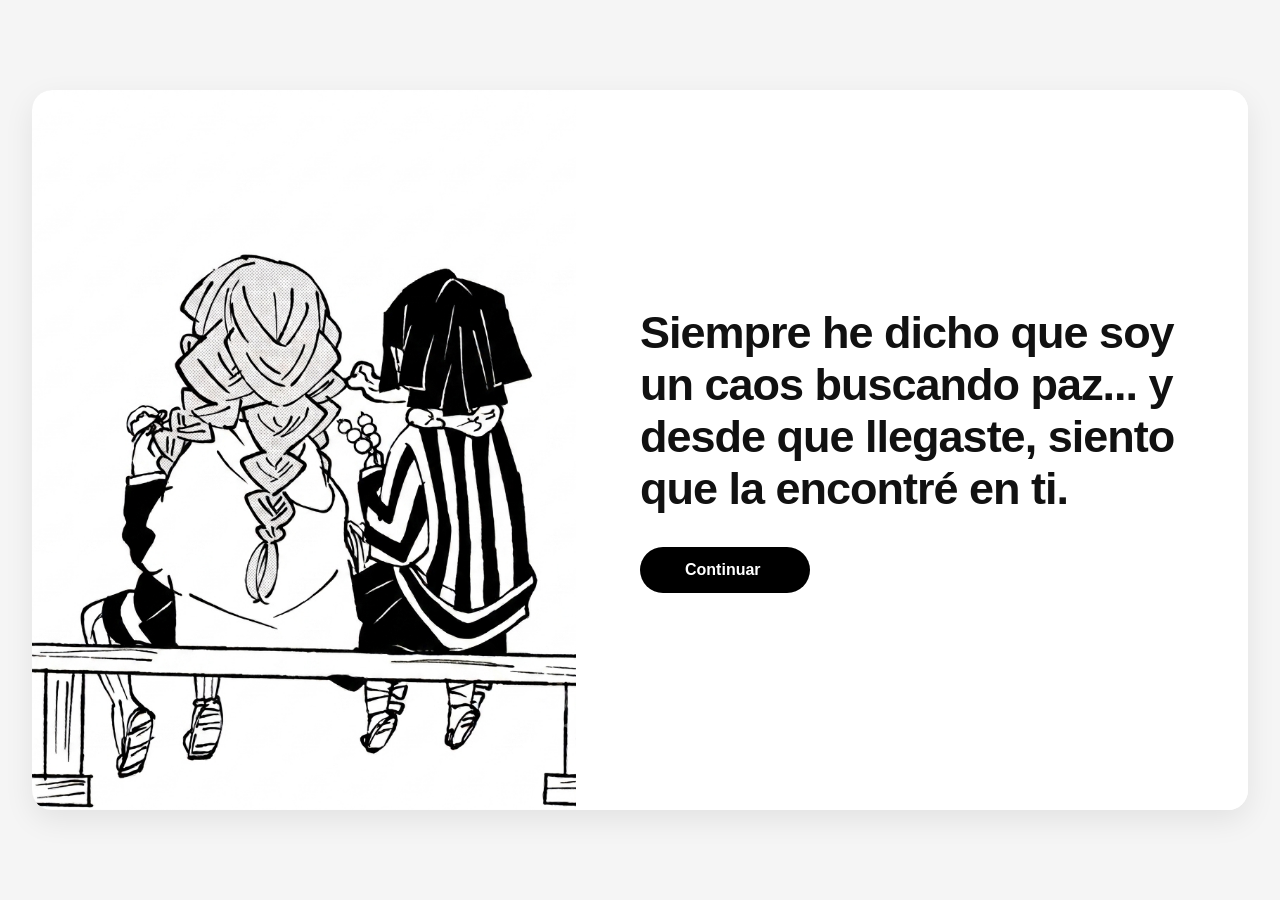
==== index.html @ dc8efa6d "Rename inicio.html to index.html" ====
<!DOCTYPE html>
<html lang="es">
<head>
    <meta charset="UTF-8">
    <meta name="viewport" content="width=device-width, initial-scale=1.0">
    <title>Inicio</title>
    <link rel="stylesheet" href="/inicio.css">
</head>
<body>

    <section class="contenedor-gigante">
        <!-- Lado Izquierdo: Imagen -->
        <div class="columna-imagen">
            <img src="/MO.png" alt="Imagen de gran tamaño">
        </div>

        <!-- Lado Derecho: Texto -->
        <div class="columna-texto">
            <h2>
                Siempre he dicho que soy un 
                caos buscando paz... y desde 
                que llegaste, siento que la 
                encontré en ti.</h2>
                <a href="poema.html" class="btn-explore">Continuar</a>
        </div>
    </section>

</body>
</html>
---- inicio.css ----
* {
            box-sizing: border-box;
            margin: 0;
            padding: 0;
        }

        body {
            font-family: 'Segoe UI', Tahoma, Geneva, Verdana, sans-serif;
            background-color: #f5f5f5;
            color: #222;
            display: flex;
            justify-content: center;
            align-items: center;
            min-height: 100vh;
        }

        /* Contenedor principal gigante */
        .contenedor-gigante {
            display: flex;
            width: 95%; /* Ocupa casi todo el ancho de la pantalla */
            max-width: 1600px; /* Límite máximo para pantallas muy grandes */
            min-height: 80vh; /* Altura mínima del 80% de la ventana del navegador */
            background-color: #ffffff;
            border-radius: 20px; /* Bordes más redondeados */
            overflow: hidden;
            box-shadow: 0 10px 30px rgba(0, 0, 0, 0.08);
        }

        /* Columnas al 50% cada una */
        .columna-imagen, 
        .columna-texto {
            flex: 1;
            width: 50%;
        }

        /* Lado de la Imagen */
        .columna-imagen {
            background-color: #e0e0e0;
            position: relative;
        }

        .columna-imagen img {
            width: 100%;
            height: 100%;
            object-fit: cover; /* Mantiene la proporción de la imagen sin deformarla */
            display: block;
        }

        /* Lado del Texto (Agrandado) */
        .columna-texto {
            padding: 5rem 4rem; /* Mucho más espacio alrededor del texto */
            display: flex;
            flex-direction: column;
            justify-content: center;
            background-color: #ffffff;
        }

        /* Título más grande e imponente */
        .columna-texto h2 {
            font-size: 45px; /* Tamaño de letra gigante */
            font-weight: 800;
            line-weight: 1.2;
            margin-bottom: 2rem;
            color: #111;
            letter-spacing: -1px;
            
        }

        /* Párrafo con más cuerpo y legibilidad */
        .columna-texto p {
            font-size: 1.25rem; /* Texto más grande */
            line-height: 1.8; /* Más espacio entre líneas */
            color: #555;
            max-width: 650px; /* Evita que las líneas de texto sean infinitas y cansen la vista */
        }

        /* Adaptación para pantallas medianas y móviles */
        @media (max-width: 1024px) {
            .columna-texto h2 {
                font-size: 2.5rem;
            }
            .columna-texto {
                padding: 3rem;
            }
        }

        @media (max-width: 768px) {
            .contenedor-gigante {
                flex-direction: column; /* Se apila en vertical en celulares */
                min-height: auto;
                margin: 20px 0;
            }

            .columna-imagen, 
            .columna-texto {
                width: 100%;
            }

            .columna-imagen {
                height: 400px; /* Altura generosa para la foto en móvil */
            }

            .columna-texto {
                padding: 3rem 2rem;
            }

            .columna-texto h2 {
                font-size: 2.2rem;
            }
        }
        .btn-explore{
            width: 170px;
            display: inline-block;
            background-color: #000000;
            color: #ffffff;
            font-size: 12pt;
            font-weight: 600;
            padding: 14px 45px;
            text-decoration: none;
            border-radius: 30px; /* Estilo píldora idéntico al botón Explore de la imagen */
            transition: background-color 0.2s;}
            .btn-explore:hover{
                background-color: #ffffff;
                color: #000000;
                border: 2px solid #000000;
                border-radius: 30px;
            }
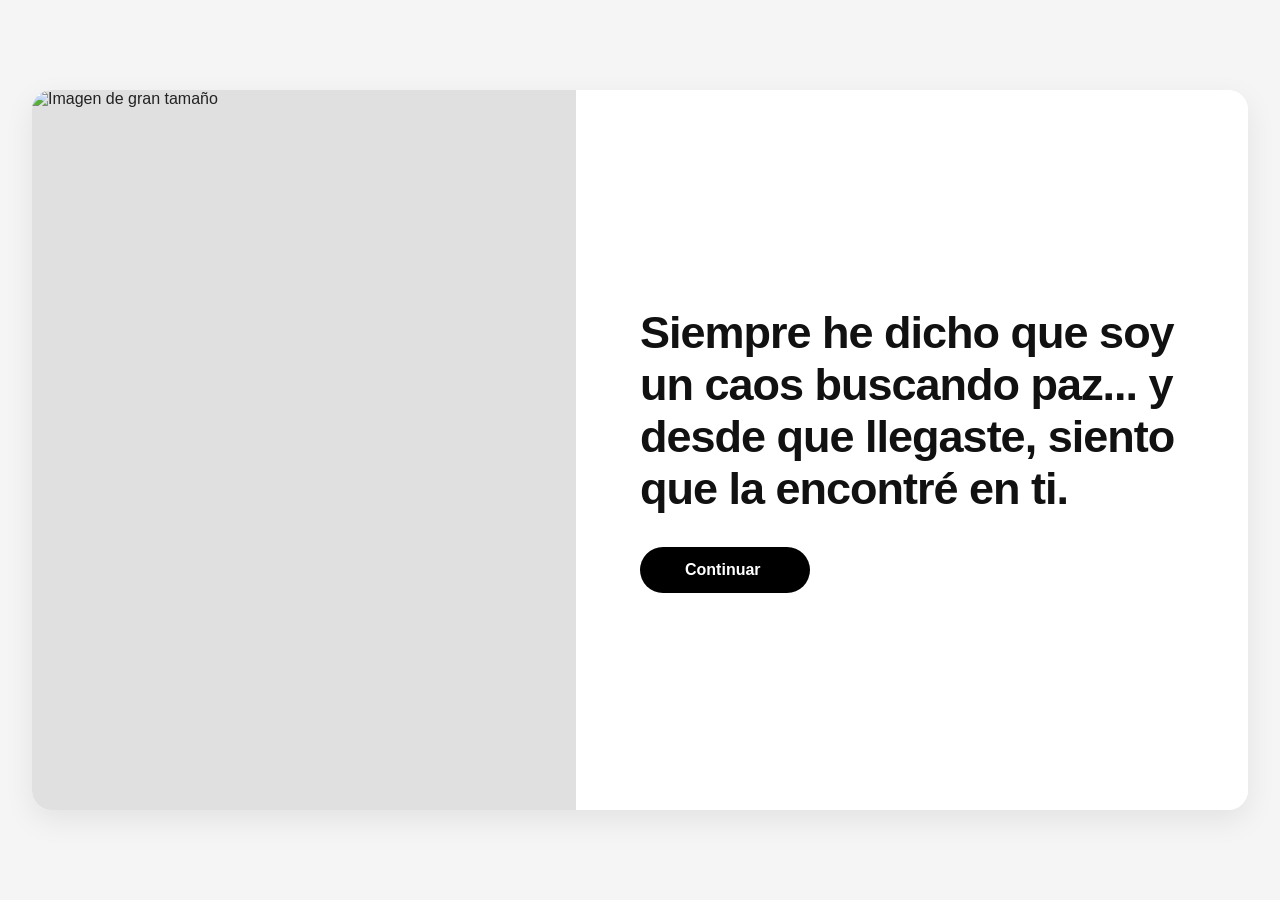
==== commit 0c031ed2: "Update index.html" ====
--- a/index.html
+++ b/index.html
@@ -4,14 +4,142 @@
     <meta charset="UTF-8">
     <meta name="viewport" content="width=device-width, initial-scale=1.0">
     <title>Inicio</title>
-    <link rel="stylesheet" href="/inicio.css">
+    <style>
+        * {
+            box-sizing: border-box;
+            margin: 0;
+            padding: 0;
+        }
+
+        body {
+            font-family: 'Segoe UI', Tahoma, Geneva, Verdana, sans-serif;
+            background-color: #f5f5f5;
+            color: #222;
+            display: flex;
+            justify-content: center;
+            align-items: center;
+            min-height: 100vh;
+        }
+
+        /* Contenedor principal gigante */
+        .contenedor-gigante {
+            display: flex;
+            width: 95%; /* Ocupa casi todo el ancho de la pantalla */
+            max-width: 1600px; /* Límite máximo para pantallas muy grandes */
+            min-height: 80vh; /* Altura mínima del 80% de la ventana del navegador */
+            background-color: #ffffff;
+            border-radius: 20px; /* Bordes más redondeados */
+            overflow: hidden;
+            box-shadow: 0 10px 30px rgba(0, 0, 0, 0.08);
+        }
+
+        /* Columnas al 50% cada una */
+        .columna-imagen, 
+        .columna-texto {
+            flex: 1;
+            width: 50%;
+        }
+
+        /* Lado de la Imagen */
+        .columna-imagen {
+            background-color: #e0e0e0;
+            position: relative;
+        }
+
+        .columna-imagen img {
+            width: 100%;
+            height: 100%;
+            object-fit: cover; /* Mantiene la proporción de la imagen sin deformarla */
+            display: block;
+        }
+
+        /* Lado del Texto (Agrandado) */
+        .columna-texto {
+            padding: 5rem 4rem; /* Mucho más espacio alrededor del texto */
+            display: flex;
+            flex-direction: column;
+            justify-content: center;
+            background-color: #ffffff;
+        }
+
+        /* Título más grande e imponente */
+        .columna-texto h2 {
+            font-size: 45px; /* Tamaño de letra gigante */
+            font-weight: 800;
+            line-weight: 1.2;
+            margin-bottom: 2rem;
+            color: #111;
+            letter-spacing: -1px;
+            
+        }
+
+        /* Párrafo con más cuerpo y legibilidad */
+        .columna-texto p {
+            font-size: 1.25rem; /* Texto más grande */
+            line-height: 1.8; /* Más espacio entre líneas */
+            color: #555;
+            max-width: 650px; /* Evita que las líneas de texto sean infinitas y cansen la vista */
+        }
+
+        /* Adaptación para pantallas medianas y móviles */
+        @media (max-width: 1024px) {
+            .columna-texto h2 {
+                font-size: 2.5rem;
+            }
+            .columna-texto {
+                padding: 3rem;
+            }
+        }
+
+        @media (max-width: 768px) {
+            .contenedor-gigante {
+                flex-direction: column; /* Se apila en vertical en celulares */
+                min-height: auto;
+                margin: 20px 0;
+            }
+
+            .columna-imagen, 
+            .columna-texto {
+                width: 100%;
+            }
+
+            .columna-imagen {
+                height: 400px; /* Altura generosa para la foto en móvil */
+            }
+
+            .columna-texto {
+                padding: 3rem 2rem;
+            }
+
+            .columna-texto h2 {
+                font-size: 2.2rem;
+            }
+        }
+        .btn-explore{
+            width: 170px;
+            display: inline-block;
+            background-color: #000000;
+            color: #ffffff;
+            font-size: 12pt;
+            font-weight: 600;
+            padding: 14px 45px;
+            text-decoration: none;
+            border-radius: 30px; /* Estilo píldora idéntico al botón Explore de la imagen */
+            transition: background-color 0.2s;}
+            .btn-explore:hover{
+                background-color: #ffffff;
+                color: #000000;
+                border: 2px solid #000000;
+                border-radius: 30px;
+            }
+    </style>
 </head>
 <body>
 
     <section class="contenedor-gigante">
         <!-- Lado Izquierdo: Imagen -->
         <div class="columna-imagen">
-            <img src="/MO.png" alt="Imagen de gran tamaño">
+            <img src="mo.png" alt="Imagen de gran tamaño">
         </div>
 
         <!-- Lado Derecho: Texto -->
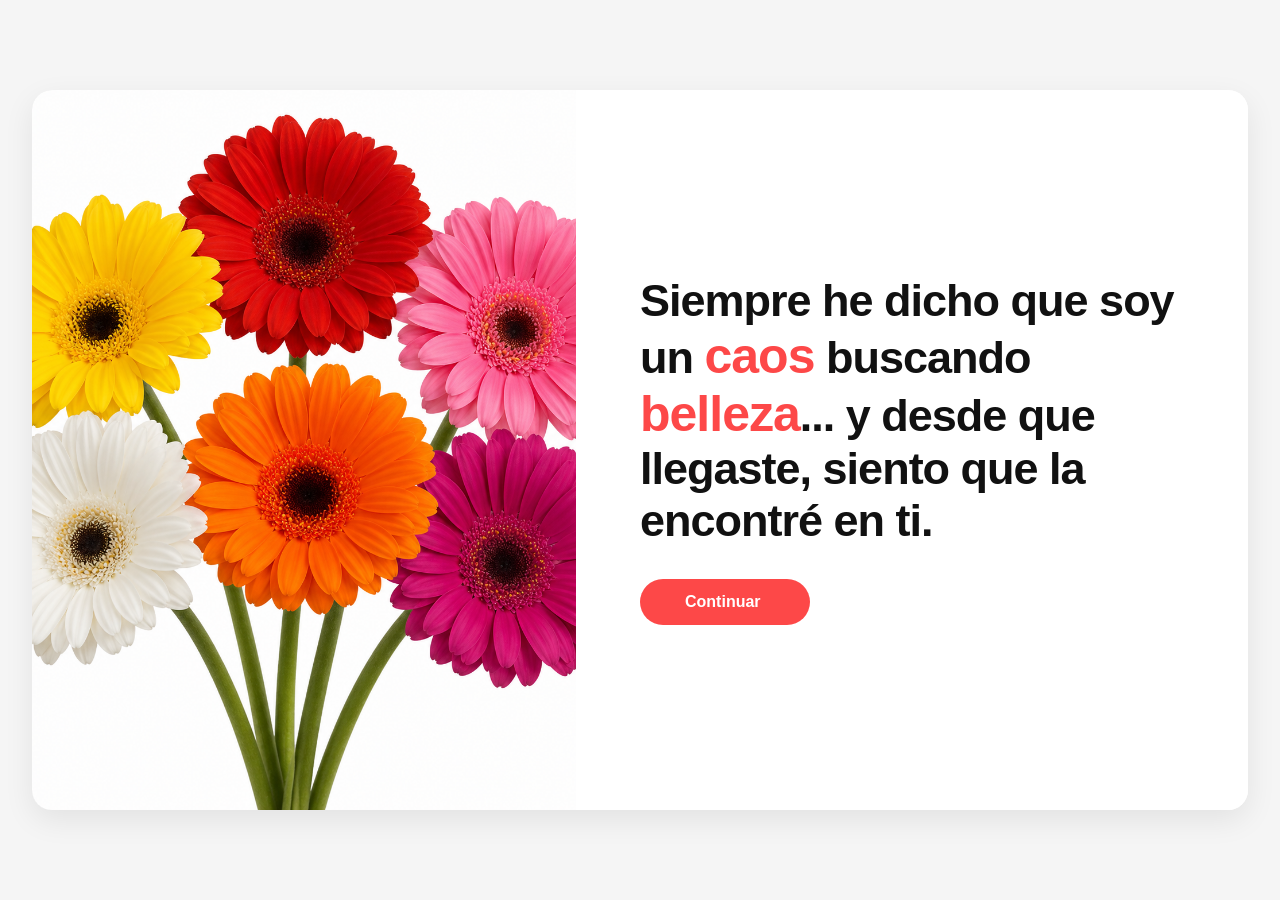
==== commit 7b64abd6: "Add files via upload" ====
--- a/index.html
+++ b/index.html
@@ -62,9 +62,9 @@
             background-color: #ffffff;
         }
 
-        /* Título más grande e imponente */
+        /* Titulo mas grande e imponente */
         .columna-texto h2 {
-            font-size: 45px; /* Tamaño de letra gigante */
+            font-size: 45px; /* Tamano de letra gigante */
             font-weight: 800;
             line-weight: 1.2;
             margin-bottom: 2rem;
@@ -118,7 +118,7 @@
         .btn-explore{
             width: 170px;
             display: inline-block;
-            background-color: #000000;
+            background-color: rgb(253, 72, 72);
             color: #ffffff;
             font-size: 12pt;
             font-weight: 600;
@@ -139,14 +139,14 @@
     <section class="contenedor-gigante">
         <!-- Lado Izquierdo: Imagen -->
         <div class="columna-imagen">
-            <img src="mo.png" alt="Imagen de gran tamaño">
+            <img src="/gerbera-removebg-preview.png" alt="Imagen de gran tamaño">
         </div>
 
         <!-- Lado Derecho: Texto -->
         <div class="columna-texto">
             <h2>
                 Siempre he dicho que soy un 
-                caos buscando paz... y desde 
+                <span style="font-size: 50px; color: rgb(253, 72, 72);">caos</span> buscando <span style="font-size: 50px; color: rgb(253, 72, 72);">belleza</span>... y desde 
                 que llegaste, siento que la 
                 encontré en ti.</h2>
                 <a href="poema.html" class="btn-explore">Continuar</a>
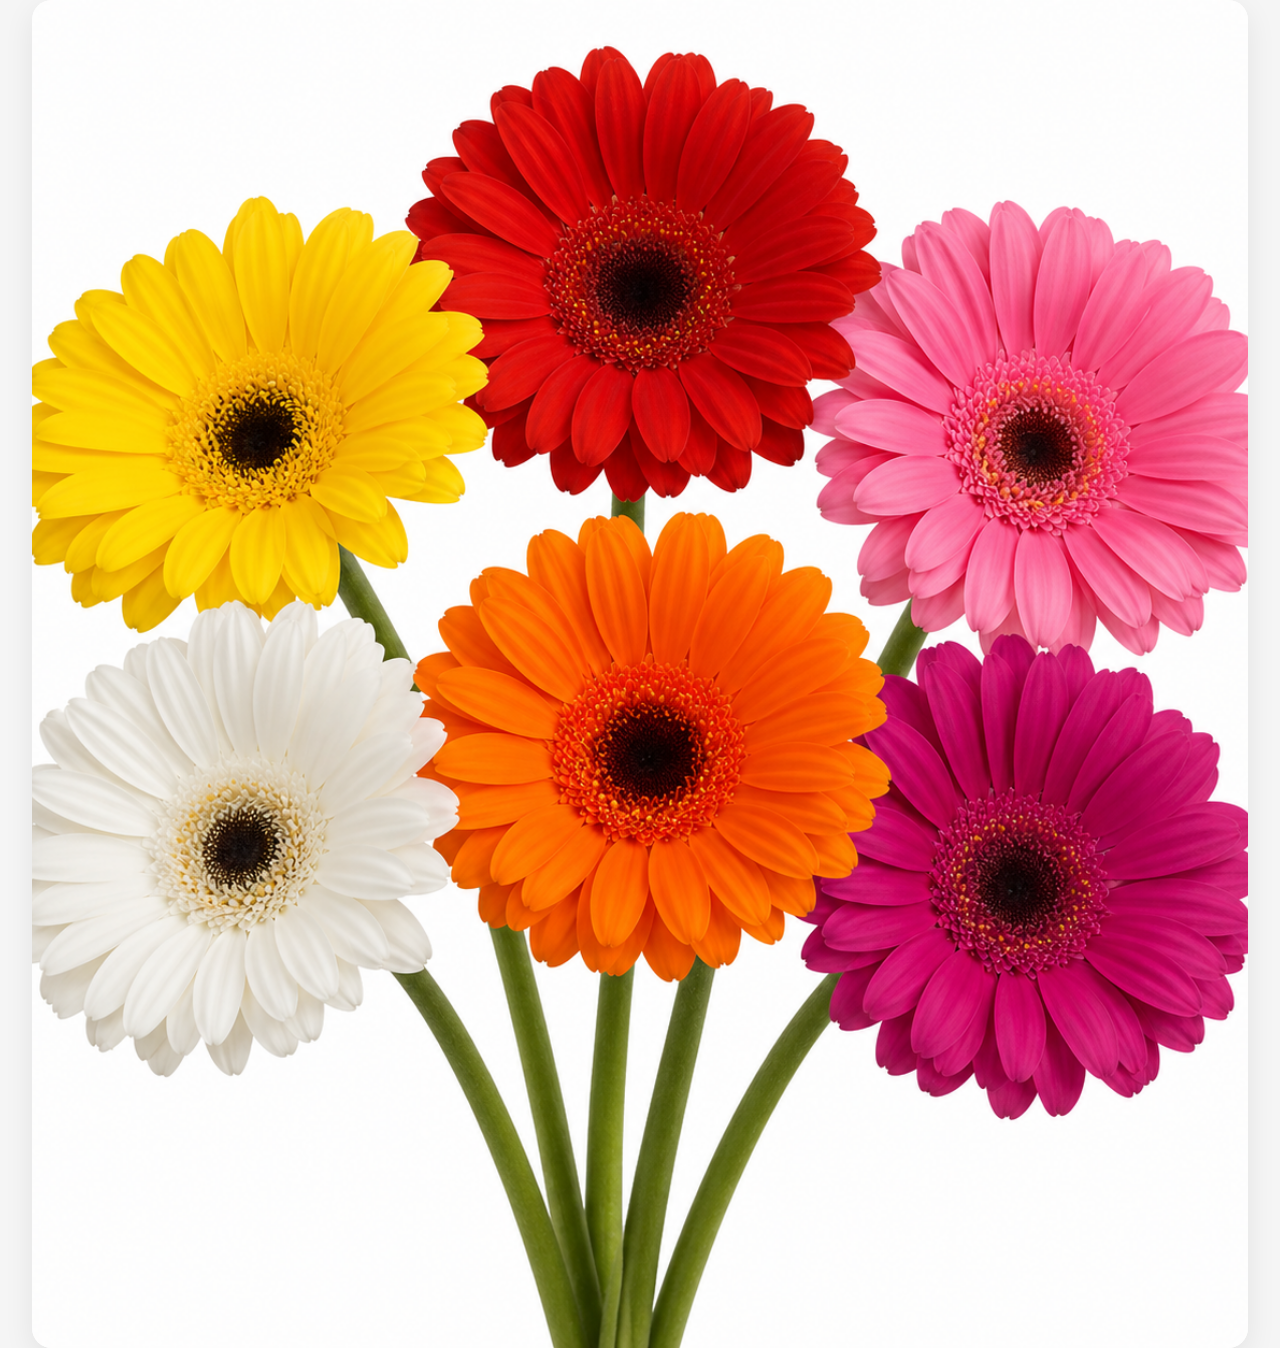
==== commit 9c0be4d3: "Update index.html" ====
--- a/index.html
+++ b/index.html
@@ -139,7 +139,7 @@
     <section class="contenedor-gigante">
         <!-- Lado Izquierdo: Imagen -->
         <div class="columna-imagen">
-            <img src="/gerbera-removebg-preview.png" alt="Imagen de gran tamaño">
+            <img src="gerbera-removebg-preview.jpg" alt="Imagen de gerberas>
         </div>
 
         <!-- Lado Derecho: Texto -->
